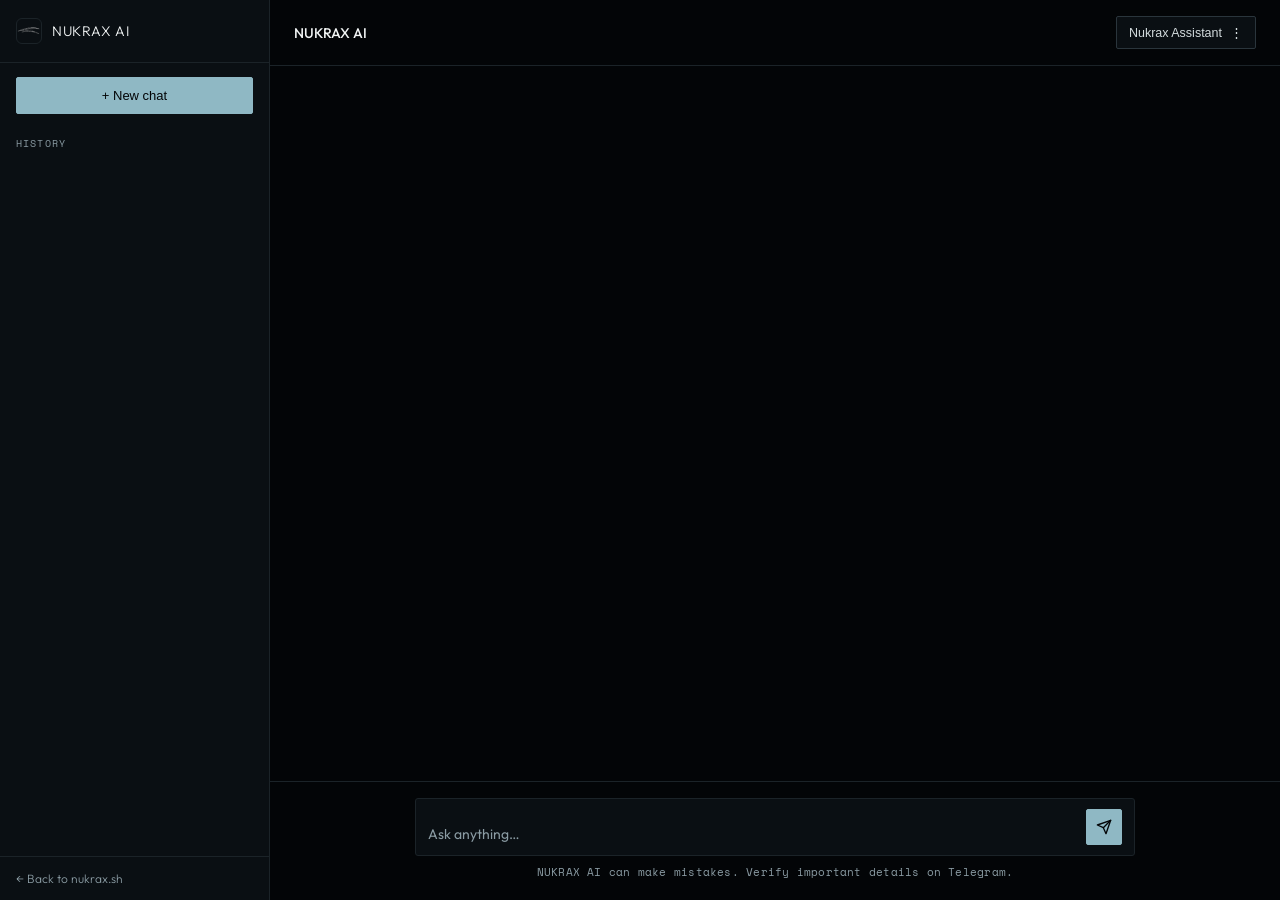
==== chat.html @ cf1ff272 "Add files via upload" ====
<!DOCTYPE html>
<html lang="en">
<head>
<meta charset="UTF-8"/>
<meta name="viewport" content="width=device-width, initial-scale=1.0"/>
<title>NUKRAX AI — Chat</title>
<meta name="description" content="Chat with the NUKRAX AI — ask about Expert Advisors, setup, risk, contact, or use it as a general assistant."/>
<link rel="icon" href="assets/logo.png" type="image/png"/>
<link rel="preconnect" href="https://fonts.googleapis.com"/>
<link rel="preconnect" href="https://fonts.gstatic.com" crossorigin/>
<link href="https://fonts.googleapis.com/css2?family=Space+Mono:wght@400;700&family=Outfit:wght@200;300;400;500;600&display=swap" rel="stylesheet"/>
<style>
@font-face{
  font-family:'NKX Display';
  src:url('assets/fonts/nukrax-display.woff2') format('woff2'),
      url('assets/fonts/nukrax-display.otf') format('opentype');
  font-weight:400; font-style:normal; font-display:swap;
}
:root{
  --black:#030507; --panel:#0A0F13; --line:#1B2328; --line-lit:#2A353C;
  --muted:#8A9BA3; --text:#D3DBDD; --white:#F2F5F5; --accent:#8FB8C4; --accent-dim:#46626B;
  --font-logo:'NKX Display','Outfit',sans-serif; --font-m:'Space Mono',monospace; --font-b:'Outfit',sans-serif;
  --ease:cubic-bezier(0.22,1,0.36,1); --ease-out:cubic-bezier(0.16,1,0.3,1);
}
*,*::before,*::after{box-sizing:border-box;margin:0;padding:0}
html,body{height:100%}
body{
  background:var(--black); color:var(--text); font-family:var(--font-b); font-weight:300;
  overflow:hidden; -webkit-font-smoothing:antialiased;
}
a{color:inherit;text-decoration:none}
::-webkit-scrollbar{width:3px}
::-webkit-scrollbar-thumb{background:var(--line-lit);border-radius:2px}

.app{ display:flex; height:100vh; }

/* ── Sidebar ── */
.sidebar{
  width:270px; flex-shrink:0; background:var(--panel); border-right:1px solid var(--line);
  display:flex; flex-direction:column; transition:transform .3s var(--ease);
}
.sidebar-head{ padding:18px 16px; border-bottom:1px solid var(--line); display:flex; align-items:center; gap:10px; }
.sidebar-logo-img{ width:26px; height:26px; border-radius:6px; border:1px solid var(--line); overflow:hidden; }
.sidebar-logo-img img{ width:100%; height:100%; object-fit:cover; }
.sidebar-logo-text{ font-family:var(--font-logo); font-size:14px; letter-spacing:.05em; text-transform:uppercase; color:var(--white); }
.new-chat-btn{
  margin:14px 16px 8px; padding:10px 12px; font-size:13px; font-weight:500; color:var(--black);
  background:var(--accent); border:1px solid var(--accent); border-radius:2px; cursor:pointer;
  display:flex; align-items:center; justify-content:center; gap:7px; transition:background .2s;
}
.new-chat-btn:hover{ background:var(--white); }
.history-label{ font-family:var(--font-m); font-size:9.5px; letter-spacing:.12em; text-transform:uppercase; color:var(--muted); padding:14px 16px 6px; }
.history-list{ flex:1; overflow-y:auto; padding:0 10px 10px; display:flex; flex-direction:column; gap:3px; }
.history-item{
  padding:10px 10px; border-radius:2px; cursor:pointer; font-size:12.5px; color:var(--text);
  display:flex; align-items:center; justify-content:space-between; gap:6px;
  transition:background .15s; border:1px solid transparent;
}
.history-item:hover{ background:rgba(143,184,196,0.06); }
.history-item.active{ background:rgba(143,184,196,0.09); border-color:var(--line-lit); color:var(--white); }
.history-item-title{ overflow:hidden; text-overflow:ellipsis; white-space:nowrap; flex:1; }
.history-item-del{ opacity:0; color:var(--muted); font-size:13px; flex-shrink:0; }
.history-item:hover .history-item-del{ opacity:1; }
.history-item-del:hover{ color:var(--white); }
.sidebar-foot{ padding:14px 16px; border-top:1px solid var(--line); }
.sidebar-back{ font-size:12px; color:var(--muted); display:flex; align-items:center; gap:6px; }
.sidebar-back:hover{ color:var(--white); }

/* ── Main ── */
.main{ flex:1; display:flex; flex-direction:column; min-width:0; }
.main-head{
  padding:16px 24px; border-bottom:1px solid var(--line); display:flex; align-items:center; justify-content:space-between;
  background:var(--black);
}
.main-head-left{ display:flex; align-items:center; gap:10px; }
.menu-toggle{ display:none; background:transparent; border:1px solid var(--line); color:var(--muted); width:32px; height:32px; border-radius:2px; cursor:pointer; }
.main-title{ font-size:14px; font-weight:500; color:var(--white); }
.main-mode{ font-family:var(--font-m); font-size:9.5px; letter-spacing:.1em; text-transform:uppercase; color:var(--muted); }
.mode-switch{ position:relative; }
.mode-btn{
  font-size:12.5px; color:var(--text); background:var(--panel); border:1px solid var(--line-lit);
  padding:8px 12px; border-radius:2px; cursor:pointer; display:flex; align-items:center; gap:8px;
}
.mode-btn:hover{ border-color:var(--accent); }
.mode-menu{
  position:absolute; top:100%; right:0; margin-top:6px; background:var(--panel); border:1px solid var(--line-lit);
  border-radius:2px; min-width:220px; opacity:0; transform:translateY(6px); pointer-events:none;
  transition:opacity .2s, transform .2s; z-index:20; overflow:hidden;
}
.mode-menu.open{ opacity:1; transform:translateY(0); pointer-events:auto; }
.mode-item{ padding:11px 13px; font-size:12.5px; cursor:pointer; border-bottom:1px solid var(--line); }
.mode-item:last-child{ border-bottom:none; }
.mode-item:hover{ background:rgba(143,184,196,0.07); }
.mode-item.active{ color:var(--accent); }
.mode-item-desc{ font-size:11px; color:var(--muted); margin-top:2px; }

.chat-scroll{ flex:1; overflow-y:auto; padding:26px 0 10px; position:relative; }
.chat-inner{ max-width:720px; margin:0 auto; padding:0 24px; display:flex; flex-direction:column; gap:20px; }

.msg{ max-width:80%; font-size:14.5px; line-height:1.65; }
.msg-user{ align-self:flex-end; background:rgba(143,184,196,0.09); border:1px solid rgba(143,184,196,0.18); padding:12px 15px; border-radius:2px; color:var(--white); }
.msg-ai{ align-self:flex-start; }
.msg-ai-label{ font-family:var(--font-m); font-size:10px; letter-spacing:.14em; text-transform:uppercase; color:var(--accent); margin-bottom:6px; display:block; }
.chat-inner{ display:flex; }
.msg-row{ display:flex; }
.msg-row.user{ justify-content:flex-end; }

.empty-state{ max-width:640px; margin:8vh auto 0; padding:0 24px; display:flex; flex-direction:column; gap:18px; align-items:flex-start; }
.empty-title{ font-size:24px; font-weight:400; color:var(--white); font-family:var(--font-b); }
.empty-sub{ font-size:14px; color:var(--muted); max-width:480px; }
.chip-row{ display:flex; flex-wrap:wrap; gap:9px; }
.chip{ font-size:13px; color:var(--text); background:var(--panel); border:1px solid var(--line); padding:9px 14px; border-radius:2px; cursor:pointer; transition:border-color .2s,color .2s; }
.chip:hover{ border-color:var(--accent); color:var(--white); }

.typing{ display:flex; gap:4px; padding:6px 0; }
.typing span{ width:5px; height:5px; border-radius:50%; background:var(--muted); animation:bounce 1.1s ease-in-out infinite; }
.typing span:nth-child(2){ animation-delay:.15s; } .typing span:nth-child(3){ animation-delay:.3s; }
@keyframes bounce{ 0%,60%,100%{ transform:translateY(0); opacity:.4; } 30%{ transform:translateY(-4px); opacity:1; } }

/* ── Input ── */
.input-area{ border-top:1px solid var(--line); background:var(--black); padding:16px 24px 20px; }
.input-inner{ max-width:720px; margin:0 auto; }
.input-box{ display:flex; align-items:flex-end; gap:10px; background:var(--panel); border:1px solid var(--line); border-radius:3px; padding:10px 12px; transition:border-color .2s; }
.input-box:focus-within{ border-color:var(--accent); }
.chat-textarea{ flex:1; resize:none; background:transparent; border:none; color:var(--white); font-family:var(--font-b); font-size:14px; outline:none; max-height:160px; line-height:1.5; }
.chat-textarea::placeholder{ color:var(--muted); }
.send-btn{ width:36px; height:36px; flex-shrink:0; border-radius:2px; background:var(--accent); border:1px solid var(--accent); color:var(--black); cursor:pointer; display:flex; align-items:center; justify-content:center; transition:background .2s; }
.send-btn:hover{ background:var(--white); }
.send-btn:disabled{ opacity:.4; cursor:default; }
.input-hint{ font-size:11px; color:var(--muted); margin-top:8px; text-align:center; font-family:var(--font-m); letter-spacing:.02em; }

/* ── Tutorial overlay ── */
.tutorial-overlay{
  position:fixed; inset:0; background:rgba(3,5,7,0.88); backdrop-filter:blur(4px); z-index:200;
  display:flex; align-items:center; justify-content:center; padding:20px;
}
.tut-card{
  width:100%; max-width:420px; background:var(--panel); border:1px solid var(--line-lit); border-radius:3px;
  padding:28px 26px; display:flex; flex-direction:column; gap:20px;
}
.tut-icon{ width:52px; height:52px; border-radius:2px; border:1px solid var(--line-lit); background:var(--black); display:flex; align-items:center; justify-content:center; font-size:21px; color:var(--accent); }
.tut-step-body{ display:flex; flex-direction:column; gap:12px; animation:stepIn .4s var(--ease-out); }
@keyframes stepIn{ from{ opacity:0; transform:translateY(10px);} to{ opacity:1; transform:translateY(0);} }
.tut-title{ font-size:19px; font-weight:500; color:var(--white); }
.tut-body{ font-size:14px; line-height:1.6; color:var(--muted); }
.tut-dots{ display:flex; gap:6px; }
.tut-dot{ width:18px; height:3px; border-radius:2px; background:var(--line); transition:background .3s,width .3s; }
.tut-dot.active{ background:var(--accent); width:30px; }
.tut-dot.done{ background:var(--accent-dim); }
.tut-actions{ display:flex; align-items:center; justify-content:space-between; }
.tut-skip{ font-size:12.5px; color:var(--muted); cursor:pointer; }
.tut-skip:hover{ color:var(--text); }
.tut-continue{ font-size:13.5px; font-weight:600; color:var(--black); background:var(--accent); border:1px solid var(--accent); padding:11px 20px; border-radius:2px; cursor:pointer; transition:background .2s; }
.tut-continue:hover{ background:var(--white); }

/* ── Mobile ── */
@media(max-width:820px){
  .sidebar{ position:fixed; left:0; top:0; bottom:0; z-index:100; transform:translateX(-100%); box-shadow:0 0 40px rgba(0,0,0,.5); }
  .sidebar.open{ transform:translateX(0); }
  .menu-toggle{ display:flex; align-items:center; justify-content:center; }
  .main-title{ font-size:13px; }
  .msg{ max-width:92%; }
  .empty-title{ font-size:20px; }
}
</style>
</head>
<body>
<div class="app">
  <aside class="sidebar" data-sidebar>
    <div class="sidebar-head">
      <div class="sidebar-logo-img"><img src="assets/logo.png" alt="" onerror="this.parentElement.style.display='none'"/></div>
      <div class="sidebar-logo-text">NUKRAX AI</div>
    </div>
    <button class="new-chat-btn" data-new-chat type="button">+ New chat</button>
    <div class="history-label">History</div>
    <div class="history-list" data-history-list></div>
    <div class="sidebar-foot">
      <a href="index.html" class="sidebar-back">← Back to nukrax.sh</a>
    </div>
  </aside>

  <main class="main">
    <div class="main-head">
      <div class="main-head-left">
        <button class="menu-toggle" data-menu-toggle type="button" aria-label="Toggle history">☰</button>
        <div>
          <div class="main-title">NUKRAX AI</div>
        </div>
      </div>
      <div class="mode-switch">
        <button class="mode-btn" data-mode-btn type="button">
          <span data-mode-btn-label>Nukrax Assistant</span> <span>⋮</span>
        </button>
        <div class="mode-menu" data-mode-menu>
          <div class="mode-item" data-mode-choice="nukrax">
            <div>Nukrax Assistant</div>
            <div class="mode-item-desc">Site, EAs, setup, contact — anything NUKRAX</div>
          </div>
          <div class="mode-item" data-mode-choice="general">
            <div>General AI</div>
            <div class="mode-item-desc">A normal AI assistant, any topic</div>
          </div>
        </div>
      </div>
    </div>

    <div class="chat-scroll" data-scroll>
      <div class="chat-inner" data-chat-inner style="flex-direction:column;"></div>
    </div>

    <div class="input-area">
      <div class="input-inner">
        <div class="input-box">
          <textarea class="chat-textarea" rows="1" placeholder="Ask anything…" data-input></textarea>
          <button class="send-btn" data-send type="button" aria-label="Send">
            <svg width="16" height="16" viewBox="0 0 24 24" fill="none" stroke="currentColor" stroke-width="2" stroke-linecap="round" stroke-linejoin="round"><path d="M22 2L11 13"/><path d="M22 2l-7 20-4-9-9-4 20-7z"/></svg>
          </button>
        </div>
        <div class="input-hint">NUKRAX AI can make mistakes. Verify important details on Telegram.</div>
      </div>
    </div>
  </main>
</div>

<script type="module">
import { QUICK_PROMPTS, TUTORIAL_STEPS } from './assets/ai/ai-data.js';
import { getNukraxResponse } from './assets/ai/responder.js';
import * as History from './assets/ai/history.js';

const sidebar = document.querySelector('[data-sidebar]');
const historyList = document.querySelector('[data-history-list]');
const chatInner = document.querySelector('[data-chat-inner]');
const scrollEl = document.querySelector('[data-scroll]');
const input = document.querySelector('[data-input]');
const sendBtn = document.querySelector('[data-send]');
const modeBtn = document.querySelector('[data-mode-btn]');
const modeBtnLabel = document.querySelector('[data-mode-btn-label]');
const modeMenu = document.querySelector('[data-mode-menu]');
const menuToggle = document.querySelector('[data-menu-toggle]');
const newChatBtn = document.querySelector('[data-new-chat]');

let convo = History.getOrCreateActiveConversation(History.getMode());

menuToggle.addEventListener('click', () => sidebar.classList.toggle('open'));

function refreshModeUI() {
  const mode = History.getMode();
  const label = mode === 'nukrax' ? 'Nukrax Assistant' : 'General AI';
  modeBtnLabel.textContent = label;
  modeMenu.querySelectorAll('[data-mode-choice]').forEach(el => {
    el.classList.toggle('active', el.dataset.modeChoice === mode);
  });
}
modeBtn.addEventListener('click', (e) => { e.stopPropagation(); modeMenu.classList.toggle('open'); });
document.addEventListener('click', () => modeMenu.classList.remove('open'));
modeMenu.querySelectorAll('[data-mode-choice]').forEach(el => {
  el.addEventListener('click', () => {
    const newMode = el.dataset.modeChoice;
    if (newMode !== History.getMode()) {
      History.setMode(newMode);
      if (convo.messages.length > 0) convo = History.createConversation(newMode);
      else convo.mode = newMode;
    }
    refreshModeUI();
    modeMenu.classList.remove('open');
    renderAll();
  });
});

function renderHistory() {
  const all = History.getAllConversations();
  historyList.innerHTML = '';
  all.forEach(c => {
    const item = document.createElement('div');
    item.className = 'history-item' + (c.id === convo.id ? ' active' : '');
    item.innerHTML = `<span class="history-item-title">${escapeHtml(c.title)}</span><span class="history-item-del" data-del="${c.id}">✕</span>`;
    item.addEventListener('click', (e) => {
      if (e.target.closest('[data-del]')) return;
      History.setActiveConversationId(c.id);
      convo = History.getConversation(c.id);
      sidebar.classList.remove('open');
      renderAll();
    });
    historyList.appendChild(item);
  });
  historyList.querySelectorAll('[data-del]').forEach(delBtn => {
    delBtn.addEventListener('click', (e) => {
      e.stopPropagation();
      const id = delBtn.dataset.del;
      History.deleteConversation(id);
      if (id === convo.id) convo = History.getOrCreateActiveConversation(History.getMode());
      renderAll();
    });
  });
}

function escapeHtml(s) {
  const d = document.createElement('div'); d.textContent = s; return d.innerHTML;
}

function renderMessages() {
  chatInner.innerHTML = '';
  if (!convo.messages.length) {
    const mode = History.getMode();
    const prompts = QUICK_PROMPTS[mode === 'nukrax' ? 'nukrax' : 'general'];
    const empty = document.createElement('div');
    empty.className = 'empty-state';
    empty.innerHTML = `
      <div class="empty-title">Ask me anything${mode === 'nukrax' ? ' about NUKRAX' : ''}.</div>
      <div class="empty-sub">${mode === 'nukrax' ? 'Expert Advisors, setup, risk management, contact — I have the details.' : 'General assistant mode is on \u2014 ask about anything you like.'}</div>
      <div class="chip-row">${prompts.map(p => `<div class="chip" data-prompt="${escapeHtml(p)}">${p}</div>`).join('')}</div>
    `;
    empty.querySelectorAll('[data-prompt]').forEach(chip => {
      chip.addEventListener('click', () => { input.value = chip.dataset.prompt; sendMessage(); });
    });
    chatInner.appendChild(empty);
    return;
  }
  convo.messages.forEach(m => {
    const row = document.createElement('div');
    row.className = 'msg-row' + (m.role === 'user' ? ' user' : '');
    const msg = document.createElement('div');
    if (m.role === 'user') {
      msg.className = 'msg msg-user';
      msg.textContent = m.content;
    } else {
      msg.className = 'msg msg-ai';
      msg.innerHTML = `<span class="msg-ai-label">NUKRAX AI</span>`;
      const p = document.createElement('div');
      p.textContent = m.content;
      msg.appendChild(p);
    }
    row.appendChild(msg);
    chatInner.appendChild(row);
  });
  scrollEl.scrollTop = scrollEl.scrollHeight;
}

function renderAll() { refreshModeUI(); renderHistory(); renderMessages(); }

function autoGrow() { input.style.height = 'auto'; input.style.height = Math.min(input.scrollHeight, 160) + 'px'; }
input.addEventListener('input', autoGrow);
input.addEventListener('keydown', (e) => { if (e.key === 'Enter' && !e.shiftKey) { e.preventDefault(); sendMessage(); } });
sendBtn.addEventListener('click', sendMessage);

async function sendMessage() {
  const text = input.value.trim();
  if (!text) return;
  input.value = ''; autoGrow();
  convo = History.addMessage(convo.id, 'user', text);
  renderAll();

  const typingRow = document.createElement('div');
  typingRow.className = 'msg-row';
  typingRow.innerHTML = '<div class="typing"><span></span><span></span><span></span></div>';
  chatInner.appendChild(typingRow);
  scrollEl.scrollTop = scrollEl.scrollHeight;
  sendBtn.disabled = true;

  const mode = History.getMode();

  // Nukrax Assistant answers locally — no network call, no daily limit, no cost.
  if (mode === 'nukrax') {
    const delay = 320 + Math.random() * 260;
    await new Promise(r => setTimeout(r, delay));
    typingRow.remove();
    const reply = getNukraxResponse(text);
    convo = History.addMessage(convo.id, 'assistant', reply);
    renderAll();
    sendBtn.disabled = false;
    return;
  }

  // General AI uses the free Workers AI binding via the Worker.
  try {
    const hist = convo.messages.slice(-16).map(m => ({ role: m.role, content: m.content }));
    const res = await fetch('api/chat', {
      method: 'POST', headers: { 'Content-Type': 'application/json' },
      body: JSON.stringify({ mode, messages: hist })
    });
    const data = await res.json();
    typingRow.remove();
    const reply = data.reply || "Sorry — I couldn't get a response just now. Please try again in a moment.";
    convo = History.addMessage(convo.id, 'assistant', reply);
    renderAll();
  } catch (err) {
    typingRow.remove();
    convo = History.addMessage(convo.id, 'assistant', "I'm having trouble connecting right now. Please try again shortly, or reach out on Telegram (@CosmoLanex).");
    renderAll();
  } finally {
    sendBtn.disabled = false;
  }
}

newChatBtn.addEventListener('click', () => {
  convo = History.createConversation(History.getMode());
  sidebar.classList.remove('open');
  renderAll();
});

// ── Tutorial (shown once, site-wide flag shared with the widget) ──
function runTutorial() {
  let step = 0;
  const overlay = document.createElement('div');
  overlay.className = 'tutorial-overlay';
  document.body.appendChild(overlay);

  function draw() {
    const s = TUTORIAL_STEPS[step];
    const isLast = step === TUTORIAL_STEPS.length - 1;
    overlay.innerHTML = `
      <div class="tut-card">
        <div class="tut-step-body" key="${step}">
          <div class="tut-icon">${s.icon}</div>
          <div class="tut-title">${s.title}</div>
          <div class="tut-body">${s.body}</div>
        </div>
        <div class="tut-dots">${TUTORIAL_STEPS.map((_, i) => `<div class="tut-dot ${i === step ? 'active' : i < step ? 'done' : ''}"></div>`).join('')}</div>
        <div class="tut-actions">
          <span class="tut-skip" data-skip>Skip tour</span>
          <button class="tut-continue" data-continue type="button">${isLast ? "Let's chat" : 'Continue'}</button>
        </div>
      </div>
    `;
    overlay.querySelector('[data-skip]').addEventListener('click', finish);
    overlay.querySelector('[data-continue]').addEventListener('click', () => {
      if (isLast) { finish(); return; }
      step++; draw();
    });
  }
  function finish() {
    History.markTutorialSeen();
    overlay.remove();
  }
  draw();
}

renderAll();
if (!History.hasTutorialBeenSeen()) runTutorial();
</script>
</body>
</html>
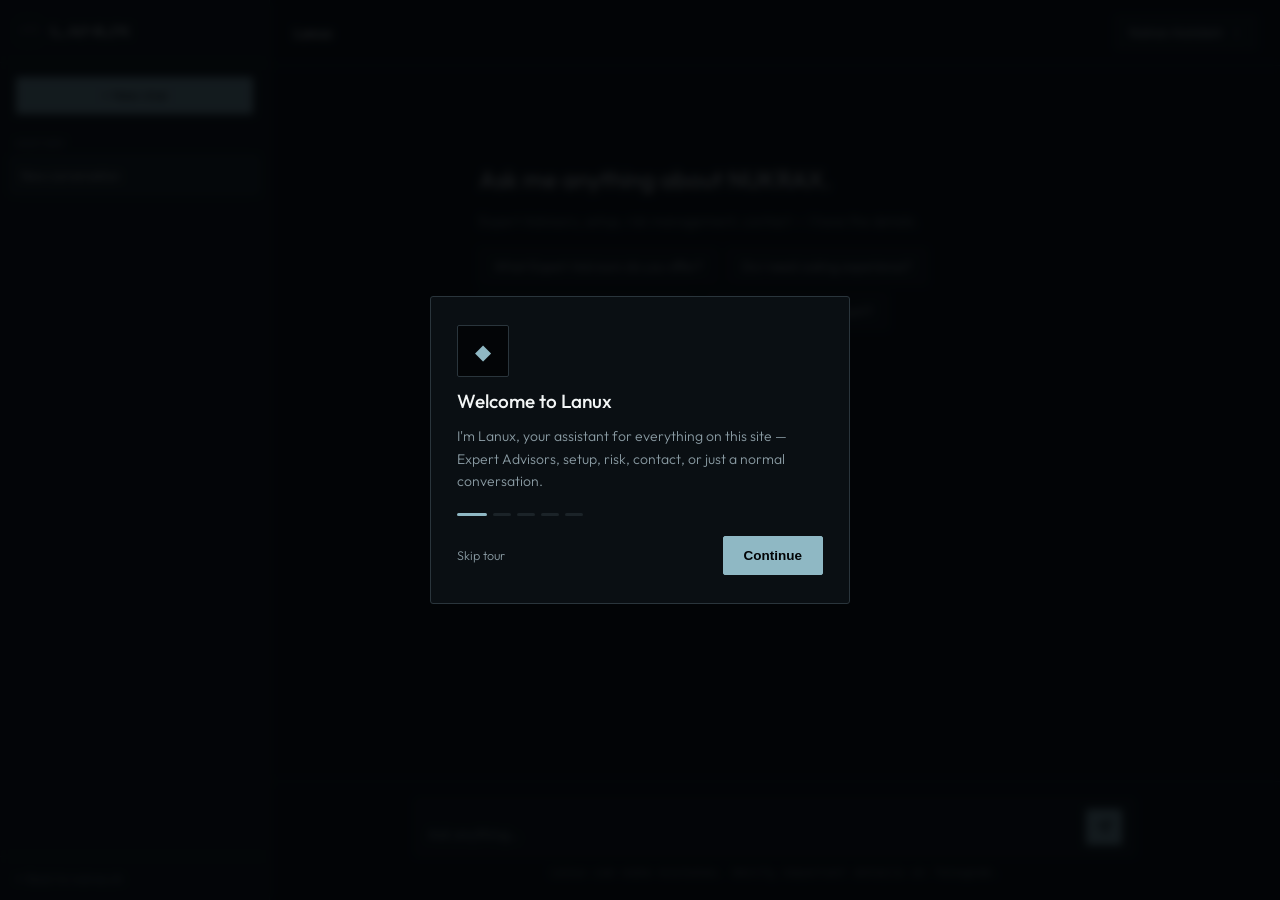
==== commit b82a14f4: "Add files via upload" ====
--- a/chat.html
+++ b/chat.html
@@ -3,8 +3,8 @@
 <head>
 <meta charset="UTF-8"/>
 <meta name="viewport" content="width=device-width, initial-scale=1.0"/>
-<title>NUKRAX AI — Chat</title>
-<meta name="description" content="Chat with the NUKRAX AI — ask about Expert Advisors, setup, risk, contact, or use it as a general assistant."/>
+<title>Lanux — NUKRAX Chat</title>
+<meta name="description" content="Chat with Lanux — ask about Expert Advisors, setup, risk, contact, or use it as a general assistant."/>
 <link rel="icon" href="assets/logo.png" type="image/png"/>
 <link rel="preconnect" href="https://fonts.googleapis.com"/>
 <link rel="preconnect" href="https://fonts.gstatic.com" crossorigin/>
@@ -169,7 +169,7 @@
   <aside class="sidebar" data-sidebar>
     <div class="sidebar-head">
       <div class="sidebar-logo-img"><img src="assets/logo.png" alt="" onerror="this.parentElement.style.display='none'"/></div>
-      <div class="sidebar-logo-text">NUKRAX AI</div>
+      <div class="sidebar-logo-text">Lanux</div>
     </div>
     <button class="new-chat-btn" data-new-chat type="button">+ New chat</button>
     <div class="history-label">History</div>
@@ -184,7 +184,7 @@
       <div class="main-head-left">
         <button class="menu-toggle" data-menu-toggle type="button" aria-label="Toggle history">☰</button>
         <div>
-          <div class="main-title">NUKRAX AI</div>
+          <div class="main-title">Lanux</div>
         </div>
       </div>
       <div class="mode-switch">
@@ -216,7 +216,7 @@
             <svg width="16" height="16" viewBox="0 0 24 24" fill="none" stroke="currentColor" stroke-width="2" stroke-linecap="round" stroke-linejoin="round"><path d="M22 2L11 13"/><path d="M22 2l-7 20-4-9-9-4 20-7z"/></svg>
           </button>
         </div>
-        <div class="input-hint">NUKRAX AI can make mistakes. Verify important details on Telegram.</div>
+        <div class="input-hint">Lanux can make mistakes. Verify important details on Telegram.</div>
       </div>
     </div>
   </main>
@@ -224,7 +224,7 @@
 
 <script type="module">
 import { QUICK_PROMPTS, TUTORIAL_STEPS } from './assets/ai/ai-data.js';
-import { getNukraxResponse } from './assets/ai/responder.js';
+import { getNukraxResponse, NUKRAX_OFFLINE_FALLBACK } from './assets/ai/responder.js';
 import * as History from './assets/ai/history.js';
 
 const sidebar = document.querySelector('[data-sidebar]');
@@ -325,7 +325,7 @@
       msg.textContent = m.content;
     } else {
       msg.className = 'msg msg-ai';
-      msg.innerHTML = `<span class="msg-ai-label">NUKRAX AI</span>`;
+      msg.innerHTML = `<span class="msg-ai-label">LANUX</span>`;
       const p = document.createElement('div');
       p.textContent = m.content;
       msg.appendChild(p);
@@ -359,19 +359,22 @@
 
   const mode = History.getMode();
 
-  // Nukrax Assistant answers locally — no network call, no daily limit, no cost.
+  // Nukrax Assistant: try the instant, free, no-limit local match first.
   if (mode === 'nukrax') {
-    const delay = 320 + Math.random() * 260;
+    const delay = 280 + Math.random() * 220;
     await new Promise(r => setTimeout(r, delay));
-    typingRow.remove();
-    const reply = getNukraxResponse(text);
-    convo = History.addMessage(convo.id, 'assistant', reply);
-    renderAll();
-    sendBtn.disabled = false;
-    return;
+    const localReply = getNukraxResponse(text);
+    if (localReply) {
+      typingRow.remove();
+      convo = History.addMessage(convo.id, 'assistant', localReply);
+      renderAll();
+      sendBtn.disabled = false;
+      return;
+    }
+    // No confident local match — fall back to the free Workers AI model,
+    // still grounded in NUKRAX facts, so specific questions get a real answer.
   }
 
-  // General AI uses the free Workers AI binding via the Worker.
   try {
     const hist = convo.messages.slice(-16).map(m => ({ role: m.role, content: m.content }));
     const res = await fetch('api/chat', {
@@ -385,7 +388,8 @@
     renderAll();
   } catch (err) {
     typingRow.remove();
-    convo = History.addMessage(convo.id, 'assistant', "I'm having trouble connecting right now. Please try again shortly, or reach out on Telegram (@CosmoLanex).");
+    const fallback = mode === 'nukrax' ? NUKRAX_OFFLINE_FALLBACK : "I'm having trouble connecting right now. Please try again shortly, or reach out on Telegram (@CosmoLanex).";
+    convo = History.addMessage(convo.id, 'assistant', fallback);
     renderAll();
   } finally {
     sendBtn.disabled = false;
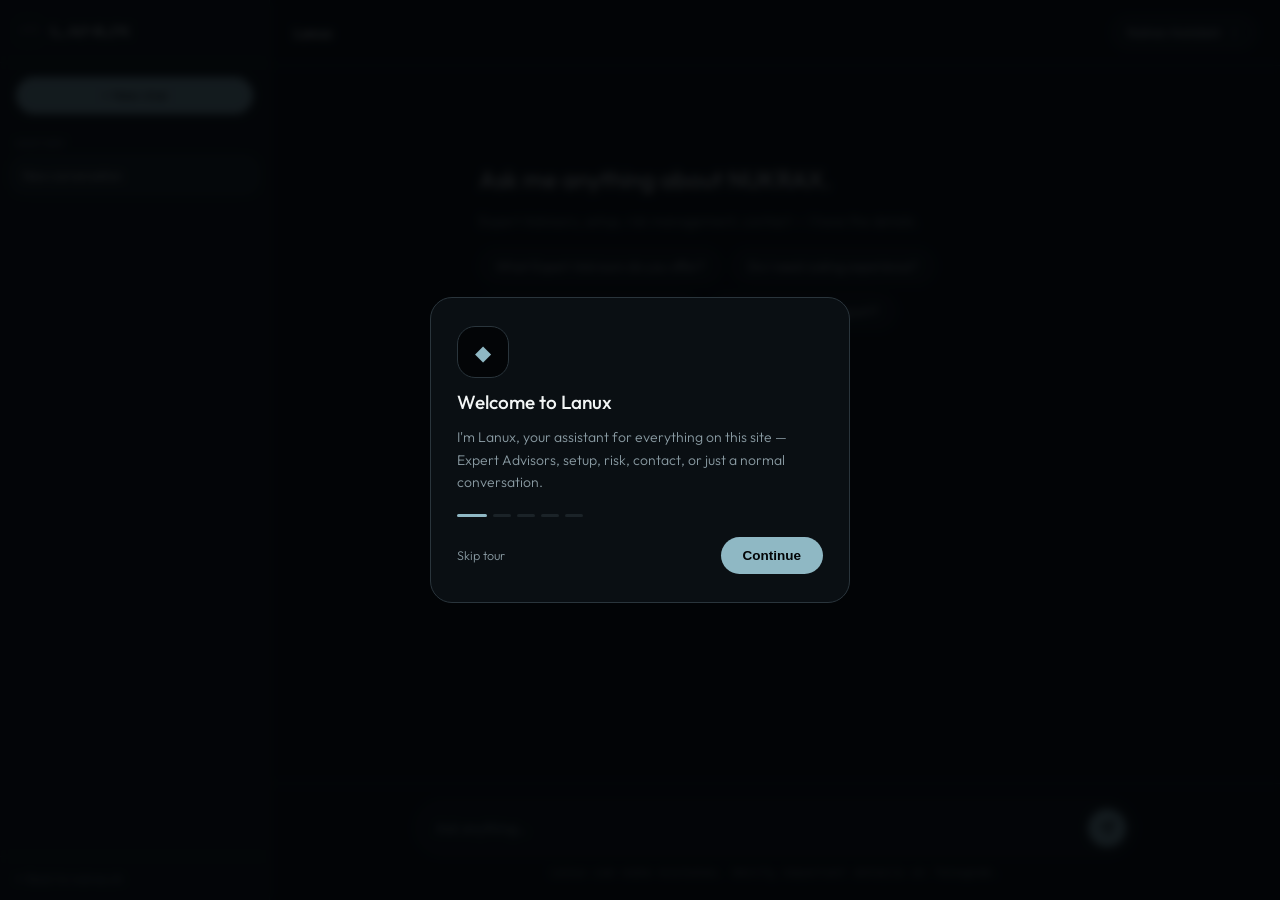
==== commit 3e00ad0d: "Add files via upload" ====
--- a/chat.html
+++ b/chat.html
@@ -45,14 +45,14 @@
 .sidebar-logo-text{ font-family:var(--font-logo); font-size:14px; letter-spacing:.05em; text-transform:uppercase; color:var(--white); }
 .new-chat-btn{
   margin:14px 16px 8px; padding:10px 12px; font-size:13px; font-weight:500; color:var(--black);
-  background:var(--accent); border:1px solid var(--accent); border-radius:2px; cursor:pointer;
+  background:var(--accent); border:1px solid var(--accent); border-radius:18px; cursor:pointer;
   display:flex; align-items:center; justify-content:center; gap:7px; transition:background .2s;
 }
 .new-chat-btn:hover{ background:var(--white); }
 .history-label{ font-family:var(--font-m); font-size:9.5px; letter-spacing:.12em; text-transform:uppercase; color:var(--muted); padding:14px 16px 6px; }
 .history-list{ flex:1; overflow-y:auto; padding:0 10px 10px; display:flex; flex-direction:column; gap:3px; }
 .history-item{
-  padding:10px 10px; border-radius:2px; cursor:pointer; font-size:12.5px; color:var(--text);
+  padding:10px 12px; border-radius:14px; cursor:pointer; font-size:12.5px; color:var(--text);
   display:flex; align-items:center; justify-content:space-between; gap:6px;
   transition:background .15s; border:1px solid transparent;
 }
@@ -73,18 +73,18 @@
   background:var(--black);
 }
 .main-head-left{ display:flex; align-items:center; gap:10px; }
-.menu-toggle{ display:none; background:transparent; border:1px solid var(--line); color:var(--muted); width:32px; height:32px; border-radius:2px; cursor:pointer; }
+.menu-toggle{ display:none; background:transparent; border:1px solid var(--line); color:var(--muted); width:32px; height:32px; border-radius:50%; cursor:pointer; }
 .main-title{ font-size:14px; font-weight:500; color:var(--white); }
 .main-mode{ font-family:var(--font-m); font-size:9.5px; letter-spacing:.1em; text-transform:uppercase; color:var(--muted); }
 .mode-switch{ position:relative; }
 .mode-btn{
   font-size:12.5px; color:var(--text); background:var(--panel); border:1px solid var(--line-lit);
-  padding:8px 12px; border-radius:2px; cursor:pointer; display:flex; align-items:center; gap:8px;
+  padding:8px 14px; border-radius:18px; cursor:pointer; display:flex; align-items:center; gap:8px;
 }
 .mode-btn:hover{ border-color:var(--accent); }
 .mode-menu{
   position:absolute; top:100%; right:0; margin-top:6px; background:var(--panel); border:1px solid var(--line-lit);
-  border-radius:2px; min-width:220px; opacity:0; transform:translateY(6px); pointer-events:none;
+  border-radius:16px; min-width:220px; opacity:0; transform:translateY(6px); pointer-events:none;
   transition:opacity .2s, transform .2s; z-index:20; overflow:hidden;
 }
 .mode-menu.open{ opacity:1; transform:translateY(0); pointer-events:auto; }
@@ -98,7 +98,7 @@
 .chat-inner{ max-width:720px; margin:0 auto; padding:0 24px; display:flex; flex-direction:column; gap:20px; }
 
 .msg{ max-width:80%; font-size:14.5px; line-height:1.65; }
-.msg-user{ align-self:flex-end; background:rgba(143,184,196,0.09); border:1px solid rgba(143,184,196,0.18); padding:12px 15px; border-radius:2px; color:var(--white); }
+.msg-user{ align-self:flex-end; background:var(--accent); padding:12px 17px; border-radius:20px 20px 4px 20px; color:var(--black); font-weight:500; }
 .msg-ai{ align-self:flex-start; }
 .msg-ai-label{ font-family:var(--font-m); font-size:10px; letter-spacing:.14em; text-transform:uppercase; color:var(--accent); margin-bottom:6px; display:block; }
 .chat-inner{ display:flex; }
@@ -109,7 +109,7 @@
 .empty-title{ font-size:24px; font-weight:400; color:var(--white); font-family:var(--font-b); }
 .empty-sub{ font-size:14px; color:var(--muted); max-width:480px; }
 .chip-row{ display:flex; flex-wrap:wrap; gap:9px; }
-.chip{ font-size:13px; color:var(--text); background:var(--panel); border:1px solid var(--line); padding:9px 14px; border-radius:2px; cursor:pointer; transition:border-color .2s,color .2s; }
+.chip{ font-size:13px; color:var(--text); background:var(--panel); border:1px solid var(--line); padding:9px 16px; border-radius:22px; cursor:pointer; transition:border-color .2s,color .2s; }
 .chip:hover{ border-color:var(--accent); color:var(--white); }
 
 .typing{ display:flex; gap:4px; padding:6px 0; }
@@ -120,11 +120,11 @@
 /* ── Input ── */
 .input-area{ border-top:1px solid var(--line); background:var(--black); padding:16px 24px 20px; }
 .input-inner{ max-width:720px; margin:0 auto; }
-.input-box{ display:flex; align-items:flex-end; gap:10px; background:var(--panel); border:1px solid var(--line); border-radius:3px; padding:10px 12px; transition:border-color .2s; }
+.input-box{ display:flex; align-items:center; gap:10px; background:var(--panel); border:1px solid var(--line); border-radius:28px; padding:8px 8px 8px 20px; transition:border-color .2s; }
 .input-box:focus-within{ border-color:var(--accent); }
 .chat-textarea{ flex:1; resize:none; background:transparent; border:none; color:var(--white); font-family:var(--font-b); font-size:14px; outline:none; max-height:160px; line-height:1.5; }
 .chat-textarea::placeholder{ color:var(--muted); }
-.send-btn{ width:36px; height:36px; flex-shrink:0; border-radius:2px; background:var(--accent); border:1px solid var(--accent); color:var(--black); cursor:pointer; display:flex; align-items:center; justify-content:center; transition:background .2s; }
+.send-btn{ width:38px; height:38px; flex-shrink:0; border-radius:50%; background:var(--accent); border:none; color:var(--black); cursor:pointer; display:flex; align-items:center; justify-content:center; transition:background .2s; }
 .send-btn:hover{ background:var(--white); }
 .send-btn:disabled{ opacity:.4; cursor:default; }
 .input-hint{ font-size:11px; color:var(--muted); margin-top:8px; text-align:center; font-family:var(--font-m); letter-spacing:.02em; }
@@ -135,10 +135,10 @@
   display:flex; align-items:center; justify-content:center; padding:20px;
 }
 .tut-card{
-  width:100%; max-width:420px; background:var(--panel); border:1px solid var(--line-lit); border-radius:3px;
+  width:100%; max-width:420px; background:var(--panel); border:1px solid var(--line-lit); border-radius:22px;
   padding:28px 26px; display:flex; flex-direction:column; gap:20px;
 }
-.tut-icon{ width:52px; height:52px; border-radius:2px; border:1px solid var(--line-lit); background:var(--black); display:flex; align-items:center; justify-content:center; font-size:21px; color:var(--accent); }
+.tut-icon{ width:52px; height:52px; border-radius:18px; border:1px solid var(--line-lit); background:var(--black); display:flex; align-items:center; justify-content:center; font-size:21px; color:var(--accent); }
 .tut-step-body{ display:flex; flex-direction:column; gap:12px; animation:stepIn .4s var(--ease-out); }
 @keyframes stepIn{ from{ opacity:0; transform:translateY(10px);} to{ opacity:1; transform:translateY(0);} }
 .tut-title{ font-size:19px; font-weight:500; color:var(--white); }
@@ -150,7 +150,7 @@
 .tut-actions{ display:flex; align-items:center; justify-content:space-between; }
 .tut-skip{ font-size:12.5px; color:var(--muted); cursor:pointer; }
 .tut-skip:hover{ color:var(--text); }
-.tut-continue{ font-size:13.5px; font-weight:600; color:var(--black); background:var(--accent); border:1px solid var(--accent); padding:11px 20px; border-radius:2px; cursor:pointer; transition:background .2s; }
+.tut-continue{ font-size:13.5px; font-weight:600; color:var(--black); background:var(--accent); border:none; padding:11px 22px; border-radius:20px; cursor:pointer; transition:background .2s; }
 .tut-continue:hover{ background:var(--white); }
 
 /* ── Mobile ── */
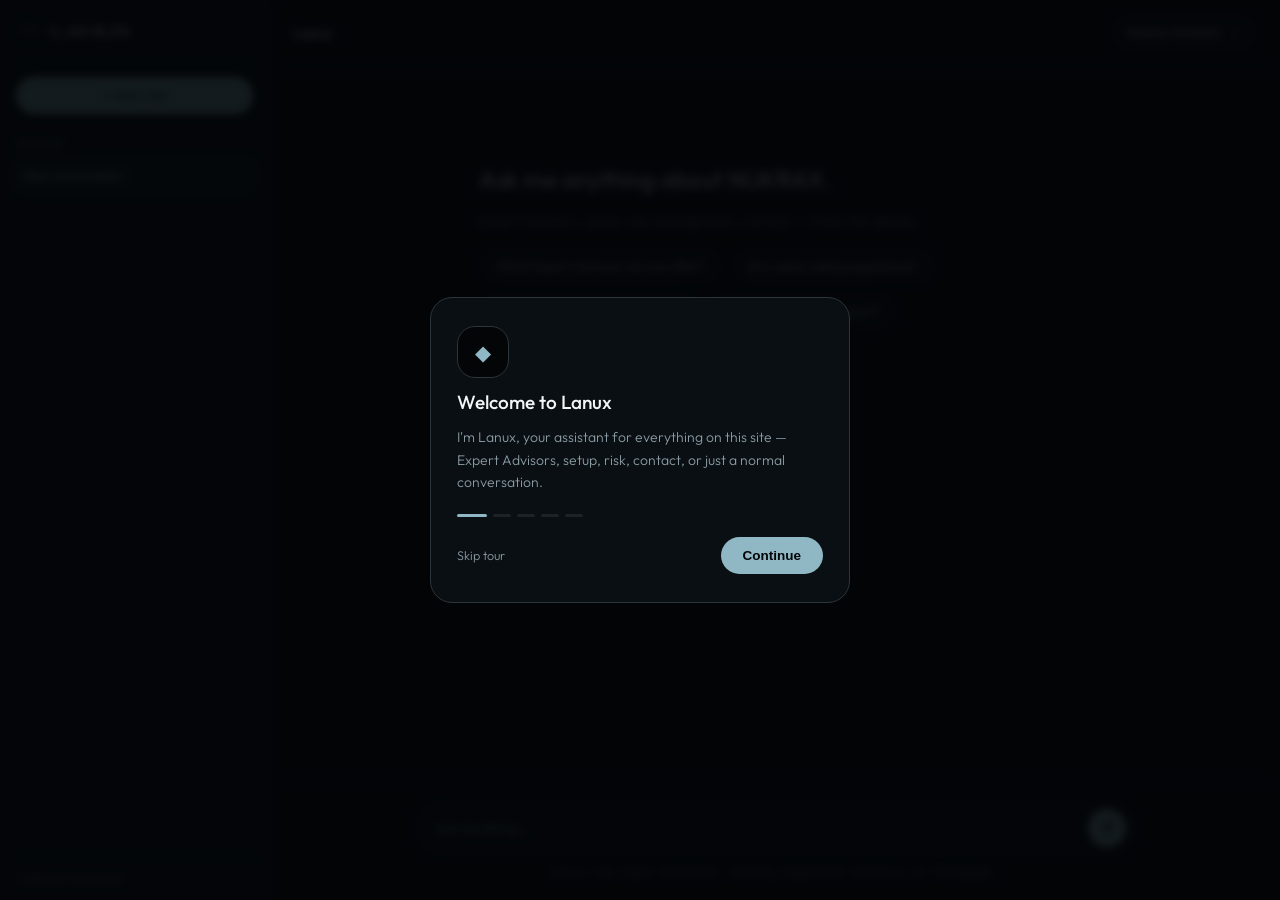
==== commit 6b953f93: "Add files via upload" ====
--- a/chat.html
+++ b/chat.html
@@ -97,7 +97,8 @@
 .chat-scroll{ flex:1; overflow-y:auto; padding:26px 0 10px; position:relative; }
 .chat-inner{ max-width:720px; margin:0 auto; padding:0 24px; display:flex; flex-direction:column; gap:20px; }
 
-.msg{ max-width:80%; font-size:14.5px; line-height:1.65; }
+.msg{ max-width:80%; font-size:14.5px; line-height:1.65; animation:msgIn .32s var(--ease-out) both; }
+@keyframes msgIn{ from{ opacity:0; transform:translateY(10px) scale(.98); } to{ opacity:1; transform:translateY(0) scale(1); } }
 .msg-user{ align-self:flex-end; background:var(--accent); padding:12px 17px; border-radius:20px 20px 4px 20px; color:var(--black); font-weight:500; }
 .msg-ai{ align-self:flex-start; }
 .msg-ai-label{ font-family:var(--font-m); font-size:10px; letter-spacing:.14em; text-transform:uppercase; color:var(--accent); margin-bottom:6px; display:block; }
@@ -112,10 +113,10 @@
 .chip{ font-size:13px; color:var(--text); background:var(--panel); border:1px solid var(--line); padding:9px 16px; border-radius:22px; cursor:pointer; transition:border-color .2s,color .2s; }
 .chip:hover{ border-color:var(--accent); color:var(--white); }
 
-.typing{ display:flex; gap:4px; padding:6px 0; }
-.typing span{ width:5px; height:5px; border-radius:50%; background:var(--muted); animation:bounce 1.1s ease-in-out infinite; }
-.typing span:nth-child(2){ animation-delay:.15s; } .typing span:nth-child(3){ animation-delay:.3s; }
-@keyframes bounce{ 0%,60%,100%{ transform:translateY(0); opacity:.4; } 30%{ transform:translateY(-4px); opacity:1; } }
+.typing{ display:flex; align-items:center; gap:5px; padding:11px 15px; background:rgba(143,184,196,0.06); border:1px solid rgba(143,184,196,0.14); border-radius:16px 16px 16px 4px; animation:msgIn .28s var(--ease-out) both; }
+.typing span{ width:6px; height:6px; border-radius:50%; background:var(--accent); animation:bounce 1s ease-in-out infinite; }
+.typing span:nth-child(2){ animation-delay:.16s; } .typing span:nth-child(3){ animation-delay:.32s; }
+@keyframes bounce{ 0%,60%,100%{ transform:translateY(0) scale(1); opacity:.5; } 30%{ transform:translateY(-5px) scale(1.15); opacity:1; } }
 
 /* ── Input ── */
 .input-area{ border-top:1px solid var(--line); background:var(--black); padding:16px 24px 20px; }
@@ -124,7 +125,13 @@
 .input-box:focus-within{ border-color:var(--accent); }
 .chat-textarea{ flex:1; resize:none; background:transparent; border:none; color:var(--white); font-family:var(--font-b); font-size:14px; outline:none; max-height:160px; line-height:1.5; }
 .chat-textarea::placeholder{ color:var(--muted); }
-.send-btn{ width:38px; height:38px; flex-shrink:0; border-radius:50%; background:var(--accent); border:none; color:var(--black); cursor:pointer; display:flex; align-items:center; justify-content:center; transition:background .2s; }
+.send-btn{ width:38px; height:38px; flex-shrink:0; border-radius:50%; background:var(--accent); border:none; color:var(--black); cursor:pointer; position:relative; display:flex; align-items:center; justify-content:center; transition:background .2s, transform .15s; }
+.send-btn:active{ transform:scale(.88); }
+.send-btn svg{ transition:opacity .15s, transform .15s; }
+.send-btn.loading svg{ opacity:0; transform:scale(.6); }
+.send-btn .btn-spinner{ position:absolute; inset:0; border-radius:50%; opacity:0; pointer-events:none; border:2px solid rgba(3,5,7,0.25); border-top-color:var(--black); }
+.send-btn.loading .btn-spinner{ opacity:1; animation:spin .7s linear infinite; }
+@keyframes spin{ to{ transform:rotate(360deg); } }
 .send-btn:hover{ background:var(--white); }
 .send-btn:disabled{ opacity:.4; cursor:default; }
 .input-hint{ font-size:11px; color:var(--muted); margin-top:8px; text-align:center; font-family:var(--font-m); letter-spacing:.02em; }
@@ -214,6 +221,7 @@
           <textarea class="chat-textarea" rows="1" placeholder="Ask anything…" data-input></textarea>
           <button class="send-btn" data-send type="button" aria-label="Send">
             <svg width="16" height="16" viewBox="0 0 24 24" fill="none" stroke="currentColor" stroke-width="2" stroke-linecap="round" stroke-linejoin="round"><path d="M22 2L11 13"/><path d="M22 2l-7 20-4-9-9-4 20-7z"/></svg>
+            <span class="btn-spinner"></span>
           </button>
         </div>
         <div class="input-hint">Lanux can make mistakes. Verify important details on Telegram.</div>
@@ -356,6 +364,7 @@
   chatInner.appendChild(typingRow);
   scrollEl.scrollTop = scrollEl.scrollHeight;
   sendBtn.disabled = true;
+  sendBtn.classList.add('loading');
 
   const mode = History.getMode();
 
@@ -369,6 +378,7 @@
       convo = History.addMessage(convo.id, 'assistant', localReply);
       renderAll();
       sendBtn.disabled = false;
+      sendBtn.classList.remove('loading');
       return;
     }
     // No confident local match — fall back to the free Workers AI model,
@@ -393,6 +403,7 @@
     renderAll();
   } finally {
     sendBtn.disabled = false;
+    sendBtn.classList.remove('loading');
   }
 }
 
